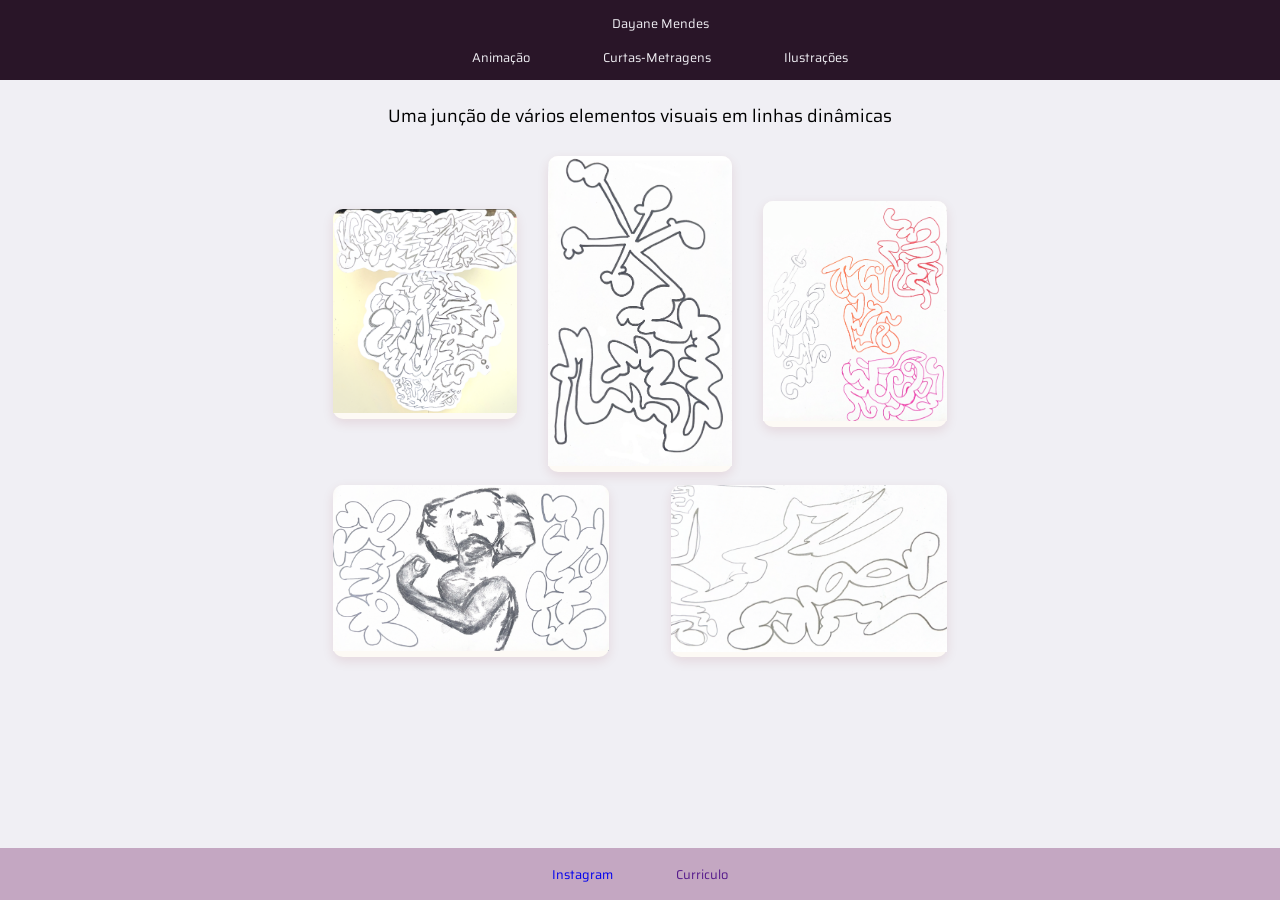
==== Ilustrações.html @ cdf1d42b "111" ====
<!DOCTYPE html>
<html lang="en">

<head>
    <meta charset="UTF-8">
    <meta name="viewport" content="width=device-width, initial-scale=1.0">
    <title>Portfolio</title>
    <link rel="stylesheet" href="style.css">
    <link rel="stylesheet" href="ilustrações.css">
    <link
        href="https://fonts.googleapis.com/css2?family=Open+Sans:ital,wght@0,300..800;1,300..800&family=Playfair+Display:ital,wght@0,400..900;1,400..900&family=Saira:ital,wght@0,100..900;1,100..900&family=Titillium+Web:ital,wght@0,200;0,300;0,400;0,600;0,700;0,900;1,200;1,300;1,400;1,600;1,700&display=swap"
        rel="stylesheet">
</head>

<body>
    <header>
        <nav>
            <ol>
                <li class="Dayane"><a class="header" href="./index.html">Dayane Mendes</a></li>
            </ol>
        </nav>

        <nav>
            <ol class="Projetos">
                <li><a class="header" href="./animação.html">Animação</a></li>
                <li><a class="header" href="./curtas-metragens.html">Curtas-Metragens</a></li>
                <li><a class="header" href="./Ilustrações.html">Ilustrações</a></li>
            </ol>
        </nav>
    </header>

    <main>

        <section>
            <p>Uma junção de vários elementos visuais em linhas dinâmicas</p>

            <div id="desenhos">
                <div class="desenhos" id="zero">
                    <img src="./ilustrações/Captura de ecrã 2025-11-04 144613.png" alt="">
                </div>

                <div class="desenhos" id="one">
                    <img src="./ilustrações/Captura de ecrã 2025-11-04 144823.png" alt="">
                </div>

                <div class="desenhos" id="two">
                    <img src="./ilustrações/Captura de ecrã 2025-11-04 144807.png" alt="">
                </div>

                <div class="desenhos" id="three">
                    <img src="./ilustrações/Captura de ecrã 2025-11-04 144852.png" alt="">
                </div>

                <div class="desenhos" id="four">
                    <img src="./ilustrações/Captura de ecrã 2025-11-04 145030.png" alt="">
                </div>

            </div>

        </section>
    </main>

    <footer>
        <ol>
            <li><a class="footer" href="https://www.instagram.com/pffuseal1?igsh=NHZ6c28zbnlnMXc3">Instagram</a></li>
            <li><a class="footer" href="">Curriculo</a></li>
        </ol>
    </footer>

</body>

</html>
---- style.css ----
/* #291528 dark purple
#3A3E3B moss green
#F0EFF4 white
#C4A7C2 pink purple

  font-family: "Saira", sans-serif;
  font-optical-sizing: auto;
  font-weight: <weight>;
  font-style: normal;
  font-variation-settings:
    "wdth" 100;

    font-family: "Titillium Web", sans-serif;
  font-weight: 700;
  font-style: normal;
 */


html {
    font-size: max(12px, 2vw);
}

header {
    position: fixed;
    top: 0;
    right: 0;

    text-align: center;
    background-color: #291528;
    width: 100%;
    font-size: 0.5rem;

    text-decoration: none;
    z-index: 1;
}

.sobre-mim {
    text-decoration: none;
}

.capacidades {
    text-decoration: none;

}

#div {
    border: solid 0.2rem #C4A7C2;
    padding-left: 120px;
    padding-right: 120px;
    padding-bottom: 60px;
    padding-top: 60px;

    text-align: center;
    font-size: 16px;
    max-width: 100%;

    margin-top: 4rem;

}

h3 {
    border: solid 0.1rem #C4A7C2;
    margin-top: 1rem;
    padding: 0.2rem;

    text-align: center;
    font-size: 12px;
}

.sobre-mim:hover {
    color: #C4A7C2;
    background: #F0EFF4;
}

.capacidades:hover {
    color: #C4A7C2;
    background: #F0EFF4;
}

.header:hover {
    color: #C4A7C2;
    background: #291528;
}

.footer:hover {
    color: #291528;
    background: #C4A7C2;
}

body {
    background-color: #F0EFF4;
    font-family: "Saira", sans-serif;
    margin: 0;
}

nav {
    z-index: 10;
}

nav li {
    display: inline;
    margin: 35px;
}

nav a {
    color: #F0EFF4;
    text-decoration: none;
}

main {
    display: flex;
    flex-wrap: wrap;
    justify-content: center;
    align-content: center;
    height: 90vh;
}

footer {
    position: fixed;
    margin-top: 1rem;
    padding: 0.1rem;
    bottom: 0;
    padding-left: 0;
    font-size: 0.5rem;


    background-color: #C4A7C2;
    text-align: center;
    width: 100%;
}

footer li {
    display: inline;
    margin: 30px;
}

footer ol {
    padding-left: 0;
}

footer a {
    text-decoration: none;
}

@media (max-width:426px) {

    header {
        height: 5rem;
        font-size: 0.8rem;
    }

    footer {
        height: 5rem;
        font-size: 1rem;
        text-align: center;
    }

}


@media (max-width:1200px) {
    footer {
        position: static;
        margin-top: 1rem;
    }

}

@media (max-width:426px) {
    footer {
        margin-top: 1rem;
        padding: 0.1rem;
    }

    header {
        font-size: 1rem;
        height: 8rem;
        padding-right: 1rem;
        padding-bottom: 0.5rem;
    }

    nav li {
        display: block;
        margin: 0px;
        text-align: right;
    }

    #Dayane {
        text-align: left;
    }
}

@media (max-width:768px) {
    header {
        font-size: 80%;
    }

    footer {
        font-size: 1rem;
        margin-bottom: 1;
        padding-bottom: 0;
    }
}
---- ilustrações.css ----
/* #291528 dark purple
#3A3E3B moss green
#F0EFF4 white
#C4A7C2 pink purple */

main {
    display: flex;
    justify-content: center;
    align-content: center;

    margin: 0;
    padding: 0;
    font-size: 50%;

    height: 100%;
    margin-bottom: 3rem;
}

footer {
    position: fixed;
}

section {
    width: 48%;
}

p {
    font-size: 0.7rem;
    padding-top: 1rem;
    margin: 1rem;
    margin-top: 3rem;
    text-align: center;
}

div img {
    width: 100%;
}

#desenhos {
    display: flex;
    flex-wrap: wrap;
    justify-content: space-between;
}

.desenhos:hover {
    transform: translateY(-5px);
    box-shadow: 0 8px 20px rgba(128, 0, 32, 0.2);
}


#one,
#two,
#zero {
    width: 30%;
    background-color: #fdfaf5;
    border-radius: 10px;
    box-shadow: 0 4px 12px rgba(128, 0, 32, 0.1);
    padding-bottom: 0;
    margin-bottom: 0;
    transition: transform 0.3s, box-shadow 0.3s;
}

#zero,
#two {
    align-self: center;
}

#three,
#four {
    width: 45%;
    margin-top: 0.5rem;
    background-color: #fdfaf5;
    border-radius: 10px;
    box-shadow: 0 4px 12px rgba(128, 0, 32, 0.1);
    padding-bottom: 0;
    margin-bottom: 0;
    transition: transform 0.3s, box-shadow 0.3s;
}

.desenhos img {
    object-fit: cover;
    border-radius: 10px 10px 0 0;
}


#four img {
    height: 97%;
}

@media (max-width:768px) {
    section {
        margin-top: 4rem;
        width: 60%;
    }
}

@media (max-width:426px) {
    .Dayane {
        text-align: left;
    }

    section {
        width: 30rem;
        text-align: center;
        display: flex;
        flex-wrap: wrap;
        justify-content: center;
        height: 80vh;
        align-content: center;
    }

    p {
        font-size: 1rem;
        padding-top: 0;
        margin-left: 2rem;
        margin-right: 2rem;
    }

    #desenhos {
        height: 20rem;
        width: 25rem;

    }

    main {
        align-self: center;
    }
}
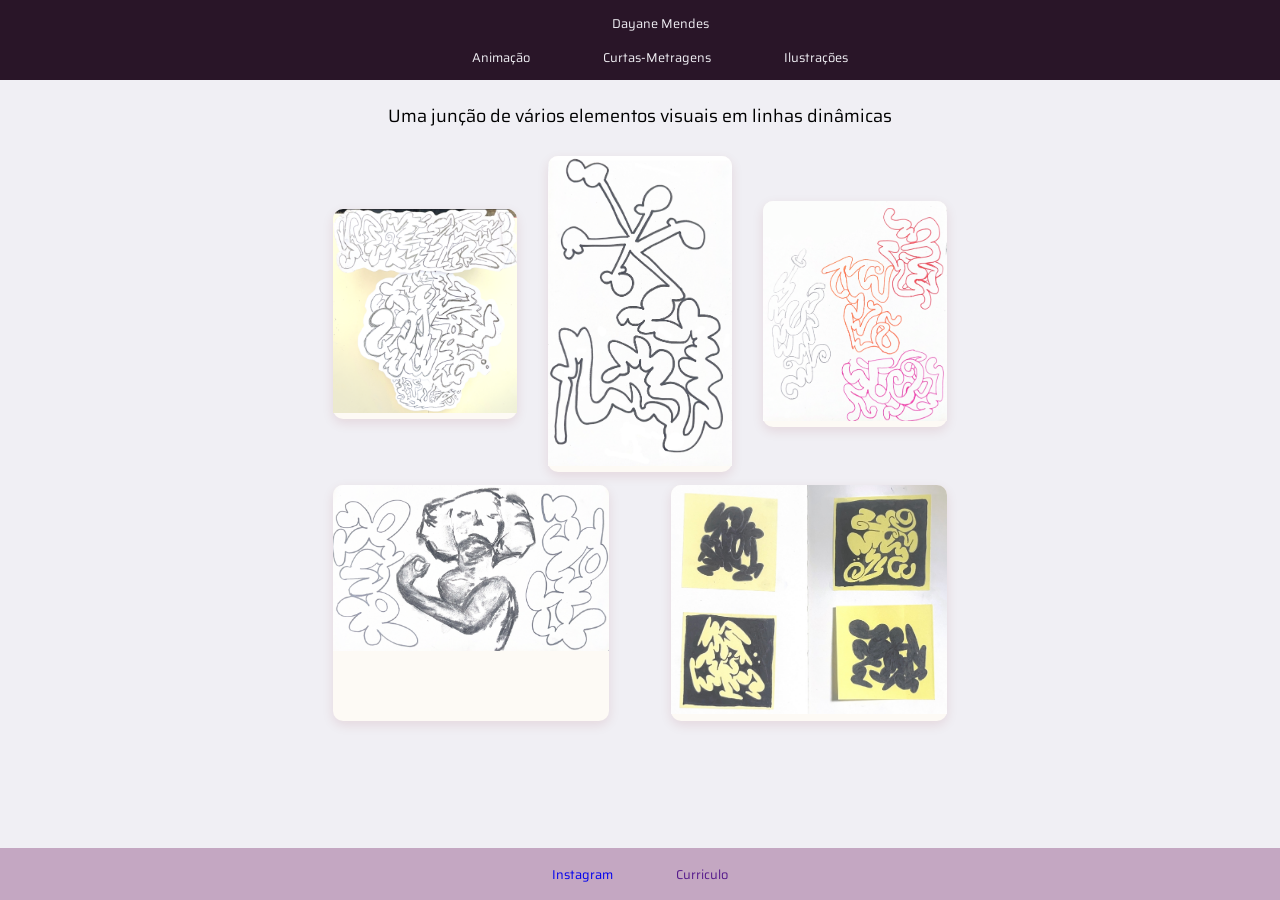
==== commit 0c873d79: "2" ====
--- a/Ilustrações.html
+++ b/Ilustrações.html
@@ -52,7 +52,7 @@
                 </div>
 
                 <div class="desenhos" id="four">
-                    <img src="./ilustrações/Captura de ecrã 2025-11-04 145030.png" alt="">
+                    <img src="./ilustrações/4.jpeg" alt="">
                 </div>
 
             </div>
